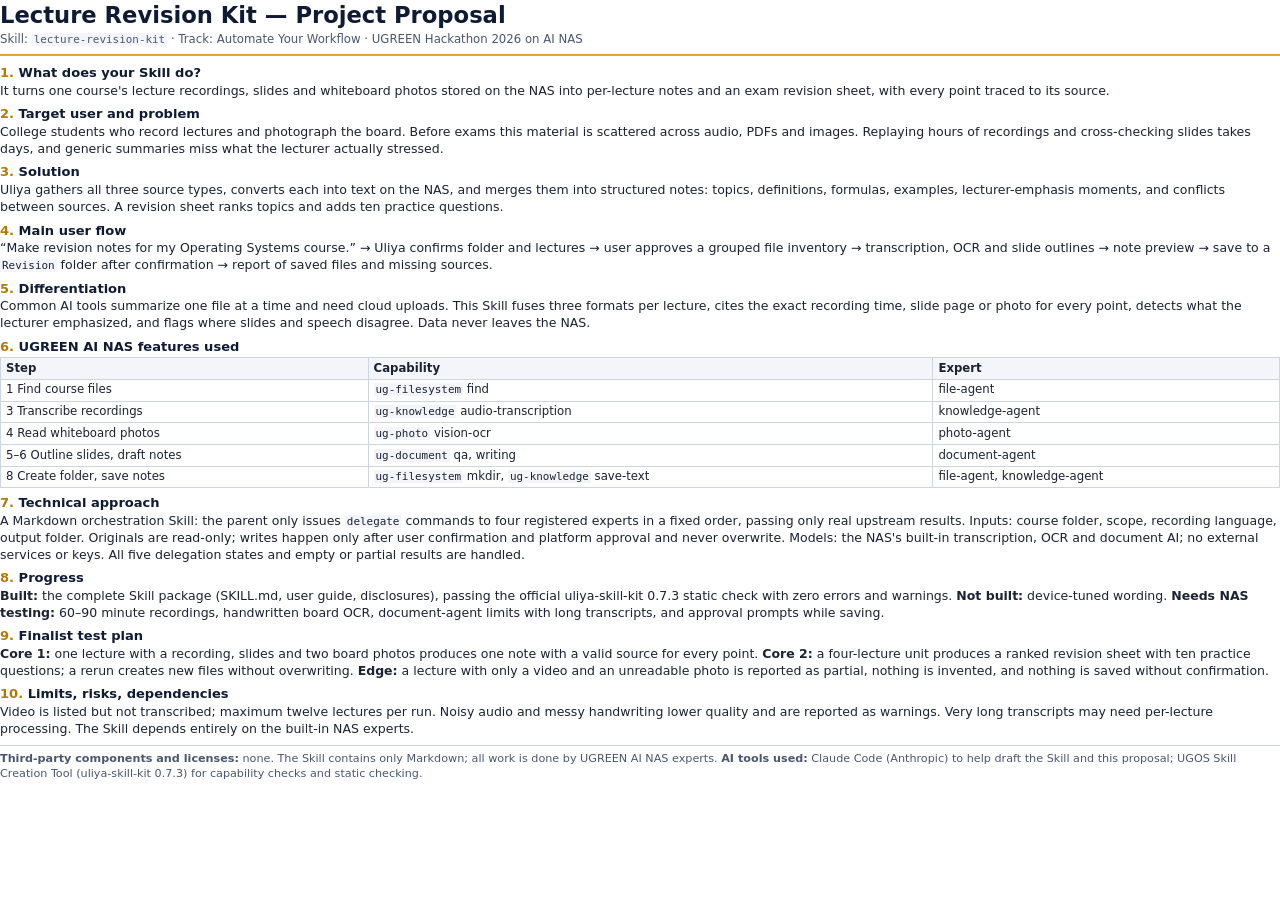
==== docs/proposal.html @ 18e433a3 "Add Round 1 proposal PDF, Devpost story, and gallery images - docs/proposal.pdf: one-page proposal a" ====
<!doctype html><html><head><meta charset="utf-8"><title>Lecture Revision Kit – Project Proposal</title><style>
@page{size:A4;margin:12mm 14mm}
*{box-sizing:border-box}
body{font-family:"DejaVu Sans",sans-serif;font-size:9.4pt;line-height:1.34;color:#1b2233;margin:0}
header{border-bottom:2.5px solid #e0a52e;padding-bottom:6px;margin-bottom:8px}
h1{font-size:17pt;margin:0;color:#0f1a33}
.meta{color:#4a5670;font-size:8.8pt;margin-top:2px}
h2{font-size:9.8pt;color:#0f1a33;margin:6px 0 1px}
h2 span{color:#b37a08}
p{margin:0}
table{border-collapse:collapse;width:100%;font-size:8.8pt;margin-top:2px}
td,th{border:1px solid #cdd4e2;padding:2.5px 5px;text-align:left;vertical-align:top}
th{background:#f3f5fa}
code{font-family:"DejaVu Sans Mono",monospace;font-size:8.2pt;background:#f3f5fa;padding:0 2px}
.note{margin-top:8px;border-top:1px solid #cdd4e2;padding-top:5px;font-size:8.4pt;color:#4a5670}
</style></head><body>
<header><h1>Lecture Revision Kit — Project Proposal</h1>
<div class="meta">Skill: <code>lecture-revision-kit</code> · Track: Automate Your Workflow · UGREEN Hackathon 2026 on AI NAS</div></header>

<div class="a">
<h2><span>1.</span> What does your Skill do?</h2>
<p>It turns one course's lecture recordings, slides and whiteboard photos stored on the NAS into per-lecture notes and an exam revision sheet, with every point traced to its source.</p>

<h2><span>2.</span> Target user and problem</h2>
<p>College students who record lectures and photograph the board. Before exams this material is scattered across audio, PDFs and images. Replaying hours of recordings and cross-checking slides takes days, and generic summaries miss what the lecturer actually stressed.</p>

<h2><span>3.</span> Solution</h2>
<p>Uliya gathers all three source types, converts each into text on the NAS, and merges them into structured notes: topics, definitions, formulas, examples, lecturer-emphasis moments, and conflicts between sources. A revision sheet ranks topics and adds ten practice questions.</p>

<h2><span>4.</span> Main user flow</h2>
<p>“Make revision notes for my Operating Systems course.” → Uliya confirms folder and lectures → user approves a grouped file inventory → transcription, OCR and slide outlines → note preview → save to a <code>Revision</code> folder after confirmation → report of saved files and missing sources.</p>

<h2><span>5.</span> Differentiation</h2>
<p>Common AI tools summarize one file at a time and need cloud uploads. This Skill fuses three formats per lecture, cites the exact recording time, slide page or photo for every point, detects what the lecturer emphasized, and flags where slides and speech disagree. Data never leaves the NAS.</p>

<h2><span>6.</span> UGREEN AI NAS features used</h2>
<table><tr><th>Step</th><th>Capability</th><th>Expert</th></tr>
<tr><td>1 Find course files</td><td><code>ug-filesystem</code> find</td><td>file-agent</td></tr>
<tr><td>3 Transcribe recordings</td><td><code>ug-knowledge</code> audio-transcription</td><td>knowledge-agent</td></tr>
<tr><td>4 Read whiteboard photos</td><td><code>ug-photo</code> vision-ocr</td><td>photo-agent</td></tr>
<tr><td>5–6 Outline slides, draft notes</td><td><code>ug-document</code> qa, writing</td><td>document-agent</td></tr>
<tr><td>8 Create folder, save notes</td><td><code>ug-filesystem</code> mkdir, <code>ug-knowledge</code> save-text</td><td>file-agent, knowledge-agent</td></tr></table>

<h2><span>7.</span> Technical approach</h2>
<p>A Markdown orchestration Skill: the parent only issues <code>delegate</code> commands to four registered experts in a fixed order, passing only real upstream results. Inputs: course folder, scope, recording language, output folder. Originals are read-only; writes happen only after user confirmation and platform approval and never overwrite. Models: the NAS's built-in transcription, OCR and document AI; no external services or keys. All five delegation states and empty or partial results are handled.</p>

<h2><span>8.</span> Progress</h2>
<p><b>Built:</b> the complete Skill package (SKILL.md, user guide, disclosures), passing the official uliya-skill-kit 0.7.3 static check with zero errors and warnings. <b>Not built:</b> device-tuned wording. <b>Needs NAS testing:</b> 60–90 minute recordings, handwritten board OCR, document-agent limits with long transcripts, and approval prompts while saving.</p>

<h2><span>9.</span> Finalist test plan</h2>
<p><b>Core 1:</b> one lecture with a recording, slides and two board photos produces one note with a valid source for every point. <b>Core 2:</b> a four-lecture unit produces a ranked revision sheet with ten practice questions; a rerun creates new files without overwriting. <b>Edge:</b> a lecture with only a video and an unreadable photo is reported as partial, nothing is invented, and nothing is saved without confirmation.</p>

<h2><span>10.</span> Limits, risks, dependencies</h2>
<p>Video is listed but not transcribed; maximum twelve lectures per run. Noisy audio and messy handwriting lower quality and are reported as warnings. Very long transcripts may need per-lecture processing. The Skill depends entirely on the built-in NAS experts.</p>
</div>

<div class="note"><b>Third-party components and licenses:</b> none. The Skill contains only Markdown; all work is done by UGREEN AI NAS experts. <b>AI tools used:</b> Claude Code (Anthropic) to help draft the Skill and this proposal; UGOS Skill Creation Tool (uliya-skill-kit 0.7.3) for capability checks and static checking.</div>
</body></html>
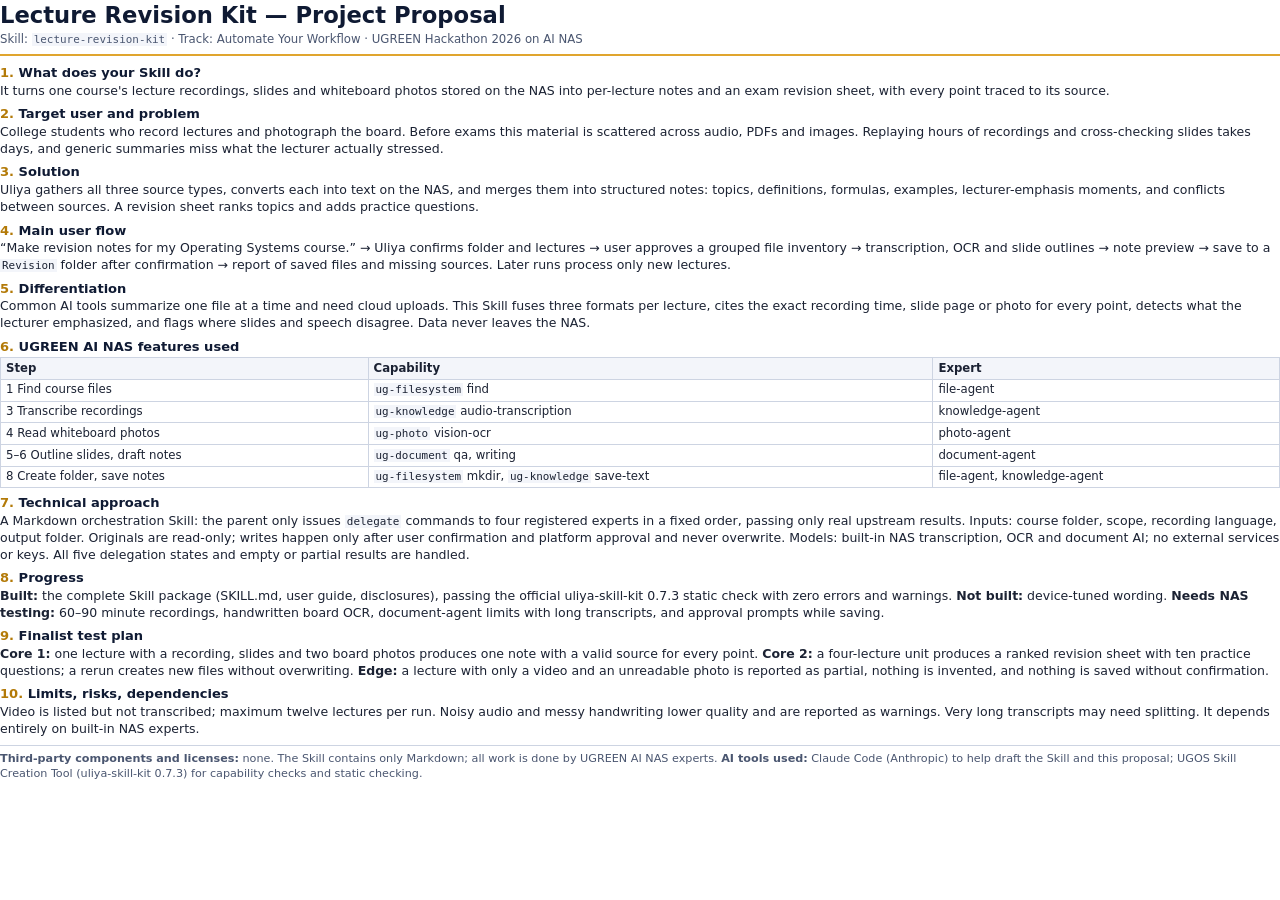
==== commit f269612d: "Add repeat-use mode and Round 2 test kit Skill: new Step 1c finds notes from earlier runs and lets t" ====
--- a/docs/proposal.html
+++ b/docs/proposal.html
@@ -25,10 +25,10 @@
 <p>College students who record lectures and photograph the board. Before exams this material is scattered across audio, PDFs and images. Replaying hours of recordings and cross-checking slides takes days, and generic summaries miss what the lecturer actually stressed.</p>
 
 <h2><span>3.</span> Solution</h2>
-<p>Uliya gathers all three source types, converts each into text on the NAS, and merges them into structured notes: topics, definitions, formulas, examples, lecturer-emphasis moments, and conflicts between sources. A revision sheet ranks topics and adds ten practice questions.</p>
+<p>Uliya gathers all three source types, converts each into text on the NAS, and merges them into structured notes: topics, definitions, formulas, examples, lecturer-emphasis moments, and conflicts between sources. A revision sheet ranks topics and adds practice questions.</p>
 
 <h2><span>4.</span> Main user flow</h2>
-<p>“Make revision notes for my Operating Systems course.” → Uliya confirms folder and lectures → user approves a grouped file inventory → transcription, OCR and slide outlines → note preview → save to a <code>Revision</code> folder after confirmation → report of saved files and missing sources.</p>
+<p>“Make revision notes for my Operating Systems course.” → Uliya confirms folder and lectures → user approves a grouped file inventory → transcription, OCR and slide outlines → note preview → save to a <code>Revision</code> folder after confirmation → report of saved files and missing sources. Later runs process only new lectures.</p>
 
 <h2><span>5.</span> Differentiation</h2>
 <p>Common AI tools summarize one file at a time and need cloud uploads. This Skill fuses three formats per lecture, cites the exact recording time, slide page or photo for every point, detects what the lecturer emphasized, and flags where slides and speech disagree. Data never leaves the NAS.</p>
@@ -42,7 +42,7 @@
 <tr><td>8 Create folder, save notes</td><td><code>ug-filesystem</code> mkdir, <code>ug-knowledge</code> save-text</td><td>file-agent, knowledge-agent</td></tr></table>
 
 <h2><span>7.</span> Technical approach</h2>
-<p>A Markdown orchestration Skill: the parent only issues <code>delegate</code> commands to four registered experts in a fixed order, passing only real upstream results. Inputs: course folder, scope, recording language, output folder. Originals are read-only; writes happen only after user confirmation and platform approval and never overwrite. Models: the NAS's built-in transcription, OCR and document AI; no external services or keys. All five delegation states and empty or partial results are handled.</p>
+<p>A Markdown orchestration Skill: the parent only issues <code>delegate</code> commands to four registered experts in a fixed order, passing only real upstream results. Inputs: course folder, scope, recording language, output folder. Originals are read-only; writes happen only after user confirmation and platform approval and never overwrite. Models: built-in NAS transcription, OCR and document AI; no external services or keys. All five delegation states and empty or partial results are handled.</p>
 
 <h2><span>8.</span> Progress</h2>
 <p><b>Built:</b> the complete Skill package (SKILL.md, user guide, disclosures), passing the official uliya-skill-kit 0.7.3 static check with zero errors and warnings. <b>Not built:</b> device-tuned wording. <b>Needs NAS testing:</b> 60–90 minute recordings, handwritten board OCR, document-agent limits with long transcripts, and approval prompts while saving.</p>
@@ -51,7 +51,7 @@
 <p><b>Core 1:</b> one lecture with a recording, slides and two board photos produces one note with a valid source for every point. <b>Core 2:</b> a four-lecture unit produces a ranked revision sheet with ten practice questions; a rerun creates new files without overwriting. <b>Edge:</b> a lecture with only a video and an unreadable photo is reported as partial, nothing is invented, and nothing is saved without confirmation.</p>
 
 <h2><span>10.</span> Limits, risks, dependencies</h2>
-<p>Video is listed but not transcribed; maximum twelve lectures per run. Noisy audio and messy handwriting lower quality and are reported as warnings. Very long transcripts may need per-lecture processing. The Skill depends entirely on the built-in NAS experts.</p>
+<p>Video is listed but not transcribed; maximum twelve lectures per run. Noisy audio and messy handwriting lower quality and are reported as warnings. Very long transcripts may need splitting. It depends entirely on built-in NAS experts.</p>
 </div>
 
 <div class="note"><b>Third-party components and licenses:</b> none. The Skill contains only Markdown; all work is done by UGREEN AI NAS experts. <b>AI tools used:</b> Claude Code (Anthropic) to help draft the Skill and this proposal; UGOS Skill Creation Tool (uliya-skill-kit 0.7.3) for capability checks and static checking.</div>
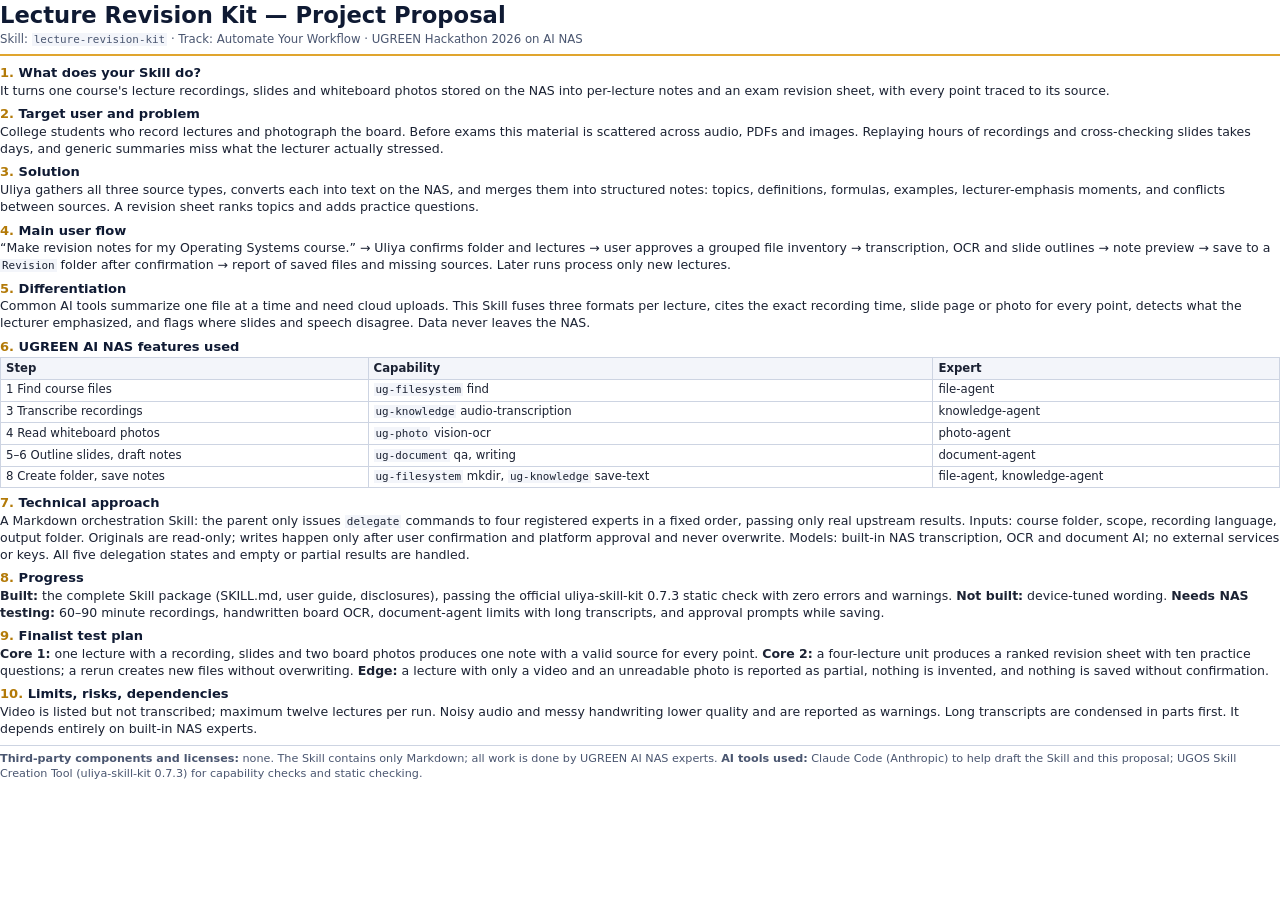
==== commit ed5520a8: "Harden lecture-revision-kit and add a value lint Skill fixes found by re-reading the workflow end to" ====
--- a/docs/proposal.html
+++ b/docs/proposal.html
@@ -51,7 +51,7 @@
 <p><b>Core 1:</b> one lecture with a recording, slides and two board photos produces one note with a valid source for every point. <b>Core 2:</b> a four-lecture unit produces a ranked revision sheet with ten practice questions; a rerun creates new files without overwriting. <b>Edge:</b> a lecture with only a video and an unreadable photo is reported as partial, nothing is invented, and nothing is saved without confirmation.</p>
 
 <h2><span>10.</span> Limits, risks, dependencies</h2>
-<p>Video is listed but not transcribed; maximum twelve lectures per run. Noisy audio and messy handwriting lower quality and are reported as warnings. Very long transcripts may need splitting. It depends entirely on built-in NAS experts.</p>
+<p>Video is listed but not transcribed; maximum twelve lectures per run. Noisy audio and messy handwriting lower quality and are reported as warnings. Long transcripts are condensed in parts first. It depends entirely on built-in NAS experts.</p>
 </div>
 
 <div class="note"><b>Third-party components and licenses:</b> none. The Skill contains only Markdown; all work is done by UGREEN AI NAS experts. <b>AI tools used:</b> Claude Code (Anthropic) to help draft the Skill and this proposal; UGOS Skill Creation Tool (uliya-skill-kit 0.7.3) for capability checks and static checking.</div>
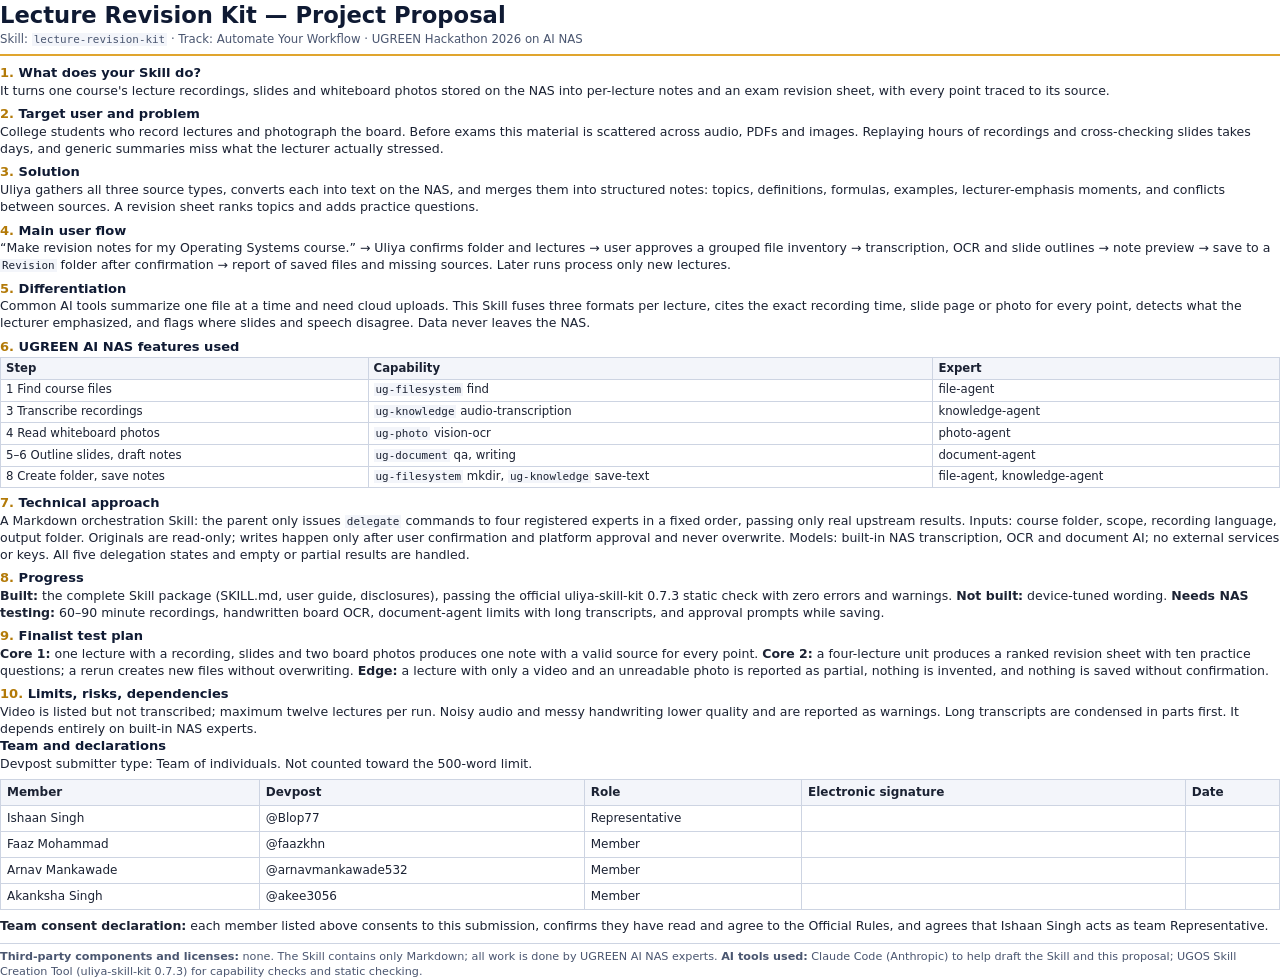
==== commit 1a2c06d7: "Add team section to proposal and switch Devpost story to "we" The submission is from a team of four," ====
--- a/docs/proposal.html
+++ b/docs/proposal.html
@@ -13,6 +13,7 @@
 th{background:#f3f5fa}
 code{font-family:"DejaVu Sans Mono",monospace;font-size:8.2pt;background:#f3f5fa;padding:0 2px}
 .note{margin-top:8px;border-top:1px solid #cdd4e2;padding-top:5px;font-size:8.4pt;color:#4a5670}
+.note.team{color:#1b2233;break-before:page;border-top:0;padding-top:0;margin-top:0;font-size:9.4pt}.note.team h2{margin-top:0}.sig{margin:6px 0 8px;font-size:9pt}.sig td,.sig th{padding:4px 6px;height:26px}.sig td:nth-child(4){width:30%}
 </style></head><body>
 <header><h1>Lecture Revision Kit — Project Proposal</h1>
 <div class="meta">Skill: <code>lecture-revision-kit</code> · Track: Automate Your Workflow · UGREEN Hackathon 2026 on AI NAS</div></header>
@@ -54,5 +55,12 @@
 <p>Video is listed but not transcribed; maximum twelve lectures per run. Noisy audio and messy handwriting lower quality and are reported as warnings. Long transcripts are condensed in parts first. It depends entirely on built-in NAS experts.</p>
 </div>
 
+<div class="note team"><h2>Team and declarations</h2><p>Devpost submitter type: Team of individuals. Not counted toward the 500-word limit.</p>
+<table class="sig"><tr><th>Member</th><th>Devpost</th><th>Role</th><th>Electronic signature</th><th>Date</th></tr>
+<tr><td>Ishaan Singh</td><td>@Blop77</td><td>Representative</td><td></td><td></td></tr>
+<tr><td>Faaz Mohammad</td><td>@faazkhn</td><td>Member</td><td></td><td></td></tr>
+<tr><td>Arnav Mankawade</td><td>@arnavmankawade532</td><td>Member</td><td></td><td></td></tr>
+<tr><td>Akanksha Singh</td><td>@akee3056</td><td>Member</td><td></td><td></td></tr></table>
+<b>Team consent declaration:</b> each member listed above consents to this submission, confirms they have read and agree to the Official Rules, and agrees that Ishaan Singh acts as team Representative.</div>
 <div class="note"><b>Third-party components and licenses:</b> none. The Skill contains only Markdown; all work is done by UGREEN AI NAS experts. <b>AI tools used:</b> Claude Code (Anthropic) to help draft the Skill and this proposal; UGOS Skill Creation Tool (uliya-skill-kit 0.7.3) for capability checks and static checking.</div>
 </body></html>
